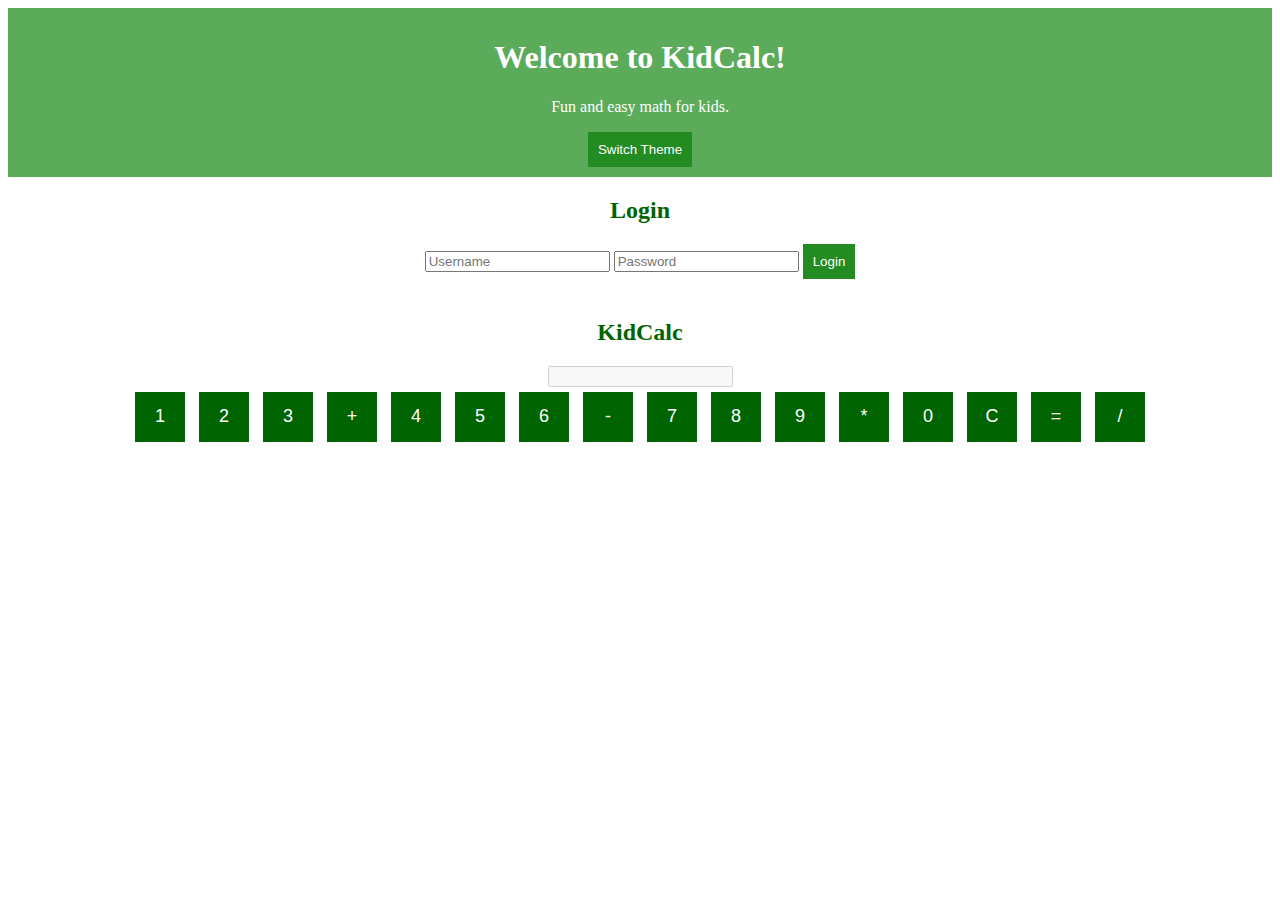
==== assets/kidcalc/index.html @ e14baad4 "first commit" ====
<!DOCTYPE html>
<html lang="en">
<head>
    <meta charset="UTF-8">
    <meta name="viewport" content="width=device-width, initial-scale=1.0">
    <title>KidCalc - Fun Math for Kids</title>
    <link id="themeStylesheet" rel="stylesheet" href="assets/css/theme1.css">
    <link id="themeStylesheet" rel="stylesheet" href="assets/css/theme2.css">
    <link id="themeStylesheet" rel="stylesheet" href="assets/css/theme3.css">
    <script defer src="assets/script/main.js"></script>
</head>
<body>

    <header class="info-bar">
        <h1>Welcome to KidCalc!</h1>
        <p>Fun and easy math for kids.</p>
        <button onclick="switchTheme()">Switch Theme</button>
    </header>

    <section class="login-form">
        <h2>Login</h2>
        <input type="text" placeholder="Username">
        <input type="password" placeholder="Password">
        <button>Login</button>
    </section>

    <section class="calculator">
        <h2>KidCalc</h2>
        <input type="text" id="calc-display" disabled>
        <div class="buttons">
            <button onclick="press(1)">1</button>
            <button onclick="press(2)">2</button>
            <button onclick="press(3)">3</button>
            <button onclick="press('+')">+</button>
            <button onclick="press(4)">4</button>
            <button onclick="press(5)">5</button>
            <button onclick="press(6)">6</button>
            <button onclick="press('-')">-</button>
            <button onclick="press(7)">7</button>
            <button onclick="press(8)">8</button>
            <button onclick="press(9)">9</button>
            <button onclick="press('*')">*</button>
            <button onclick="press(0)">0</button>
            <button onclick="clearDisplay()">C</button>
            <button onclick="calculate()">=</button>
            <button onclick="press('/')">/</button>
        </div>
    </section>

</body>
</html>
---- assets/kidcalc/assets/css/theme1.css ----
body {
    font-family: Arial, sans-serif;
    background-color: #FFEEA9;
    text-align: center;
}

.info-bar {
    background-color: #FFAA33;
    padding: 10px;
    color: white;
}

button {
    background-color: #FF5733;
    color: white;
    padding: 10px;
    border: none;
    cursor: pointer;
}

.calculator {
    background-color: white;
    padding: 20px;
    border-radius: 10px;
    display: inline-block;
}

.buttons button {
    width: 50px;
    height: 50px;
    margin: 5px;
    font-size: 18px;
}
---- assets/kidcalc/assets/css/theme2.css ----
body {
    font-family: 'Courier New', monospace;
    background: url('../images/space.jpg') no-repeat center center fixed;
    background-size: cover;
    text-align: center;
    color: white;
}

.info-bar {
    background-color: rgba(0, 0, 50, 0.8);
    padding: 10px;
}

button {
    background-color: #0077FF;
    color: white;
    padding: 10px;
    border: none;
    cursor: pointer;
}

.calculator {
    background-color: rgba(0, 0, 0, 0.7);
    padding: 20px;
    border-radius: 10px;
    display: inline-block;
}

.buttons button {
    background-color: #222;
    color: white;
    width: 50px;
    height: 50px;
    margin: 5px;
    font-size: 18px;
}
---- assets/kidcalc/assets/css/theme3.css ----
body {
    font-family: 'Georgia', serif;
    background: url('../images/dinosaurs.jpg') no-repeat center center fixed;
    background-size: cover;
    text-align: center;
    color: darkgreen;
}

.info-bar {
    background-color: rgba(50, 150, 50, 0.8);
    padding: 10px;
    color: white;
}

button {
    background-color: #228B22;
    color: white;
    padding: 10px;
    border: none;
    cursor: pointer;
}

.calculator {
    background-color: rgba(255, 255, 255, 0.8);
    padding: 20px;
    border-radius: 10px;
    display: inline-block;
}

.buttons button {
    background-color: darkgreen;
    color: white;
    width: 50px;
    height: 50px;
    margin: 5px;
    font-size: 18px;
}
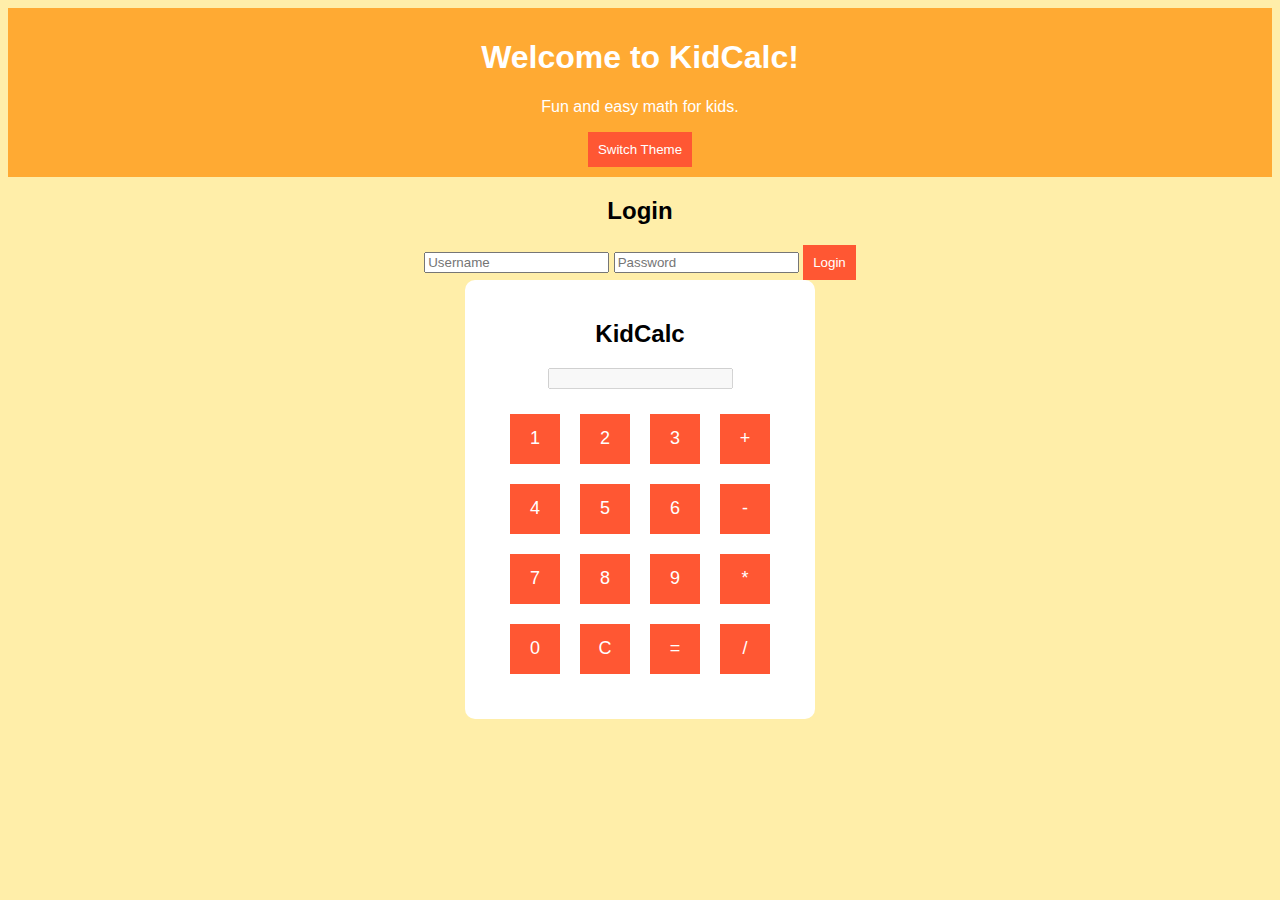
==== commit 7a6f64f6: "modified:   assets/kidcalc/assets/css/theme1.css 	modified:   assets/kidcalc/assets/css/theme2.css 	" ====
--- a/assets/kidcalc/index.html
+++ b/assets/kidcalc/index.html
@@ -5,9 +5,7 @@
     <meta name="viewport" content="width=device-width, initial-scale=1.0">
     <title>KidCalc - Fun Math for Kids</title>
     <link id="themeStylesheet" rel="stylesheet" href="assets/css/theme1.css">
-    <link id="themeStylesheet" rel="stylesheet" href="assets/css/theme2.css">
-    <link id="themeStylesheet" rel="stylesheet" href="assets/css/theme3.css">
-    <script defer src="assets/script/main.js"></script>
+    <script src="assets/script/main.js"></script>
 </head>
 <body>
 
--- a/assets/kidcalc/assets/css/theme1.css
+++ b/assets/kidcalc/assets/css/theme1.css
@@ -31,3 +31,12 @@
     margin: 5px;
     font-size: 18px;
 }
+
+.buttons{
+    display: grid;
+    grid-template-columns: repeat(4, 1.2fr);
+    gap: 10px;
+    padding: 20px;
+    max-width: 400px;
+    margin: 0 auto;
+}
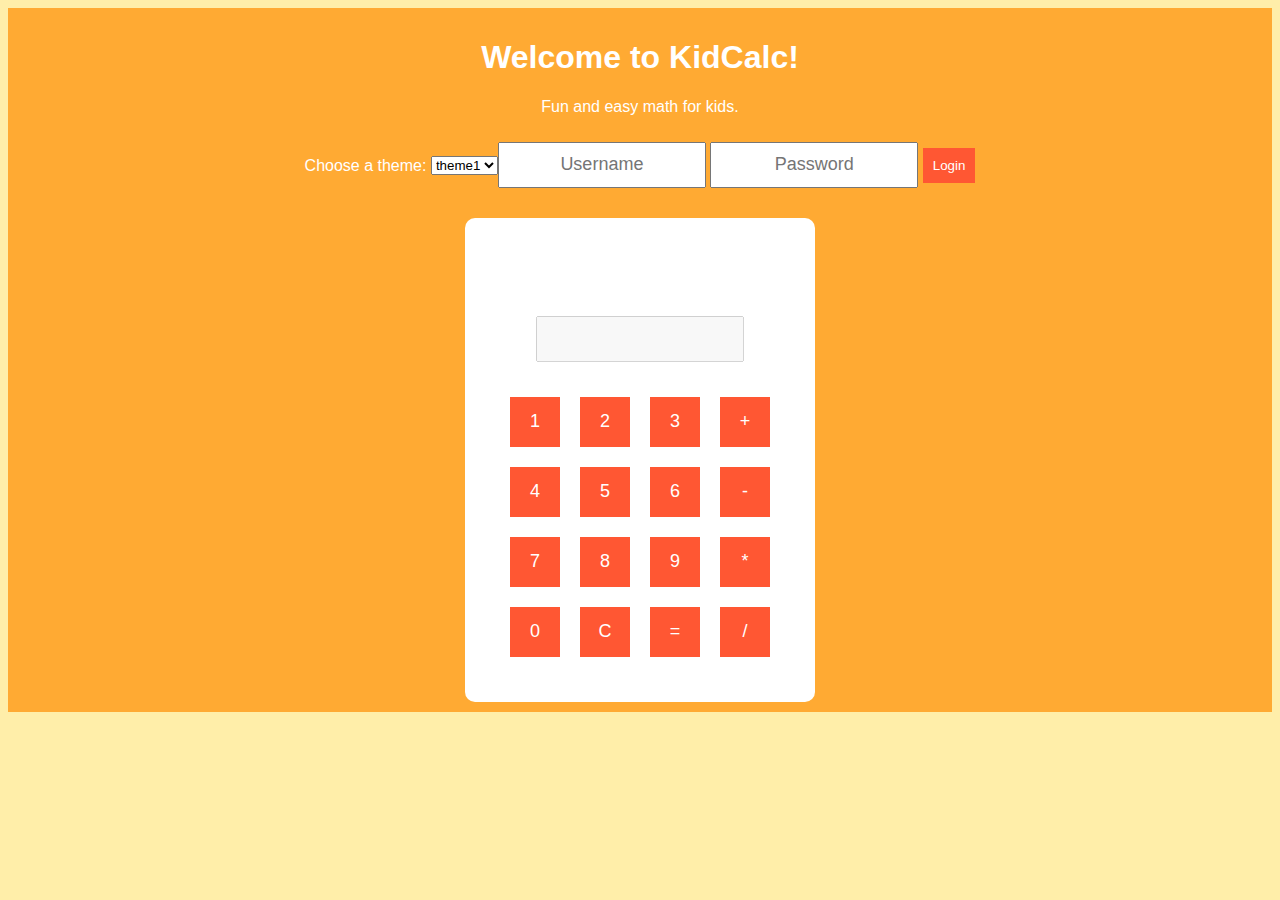
==== commit 08c17c08: "modified:   assets/css/home.css 	modified:   assets/css/post.css 	deleted:    assets/kidcalc/assets/" ====
--- a/assets/kidcalc/index.html
+++ b/assets/kidcalc/index.html
@@ -12,14 +12,19 @@
     <header class="info-bar">
         <h1>Welcome to KidCalc!</h1>
         <p>Fun and easy math for kids.</p>
-        <button onclick="switchTheme()">Switch Theme</button>
+        <label for="themeSelect">Choose a theme:</label>
+    <select id="themeSelect" onchange="switchTheme()">
+        <option value="0">theme1</option>
+        <option value="1">theme2</option>
+        <option value="2">theme3</option>
     </header>
 
     <section class="login-form">
         <h2>Login</h2>
-        <input type="text" placeholder="Username">
-        <input type="password" placeholder="Password">
-        <button>Login</button>
+        <input type="text" id="username" placeholder="Username">
+        <input type="password" id="password" placeholder="Password">
+        <button onclick="displayWelcomeMessage()">Login</button>
+        <h2 id="welcomeMessage"></h2>
     </section>
 
     <section class="calculator">
@@ -44,6 +49,5 @@
             <button onclick="press('/')">/</button>
         </div>
     </section>
-
 </body>
 </html>
--- a/assets/kidcalc/assets/css/theme1.css
+++ b/assets/kidcalc/assets/css/theme1.css
@@ -40,3 +40,11 @@
     max-width: 400px;
     margin: 0 auto;
 }
+
+input{
+    width: 200px;
+    height: 40px;
+    margin: 10px 0;
+    font-size: 18px;
+    text-align: center;
+}